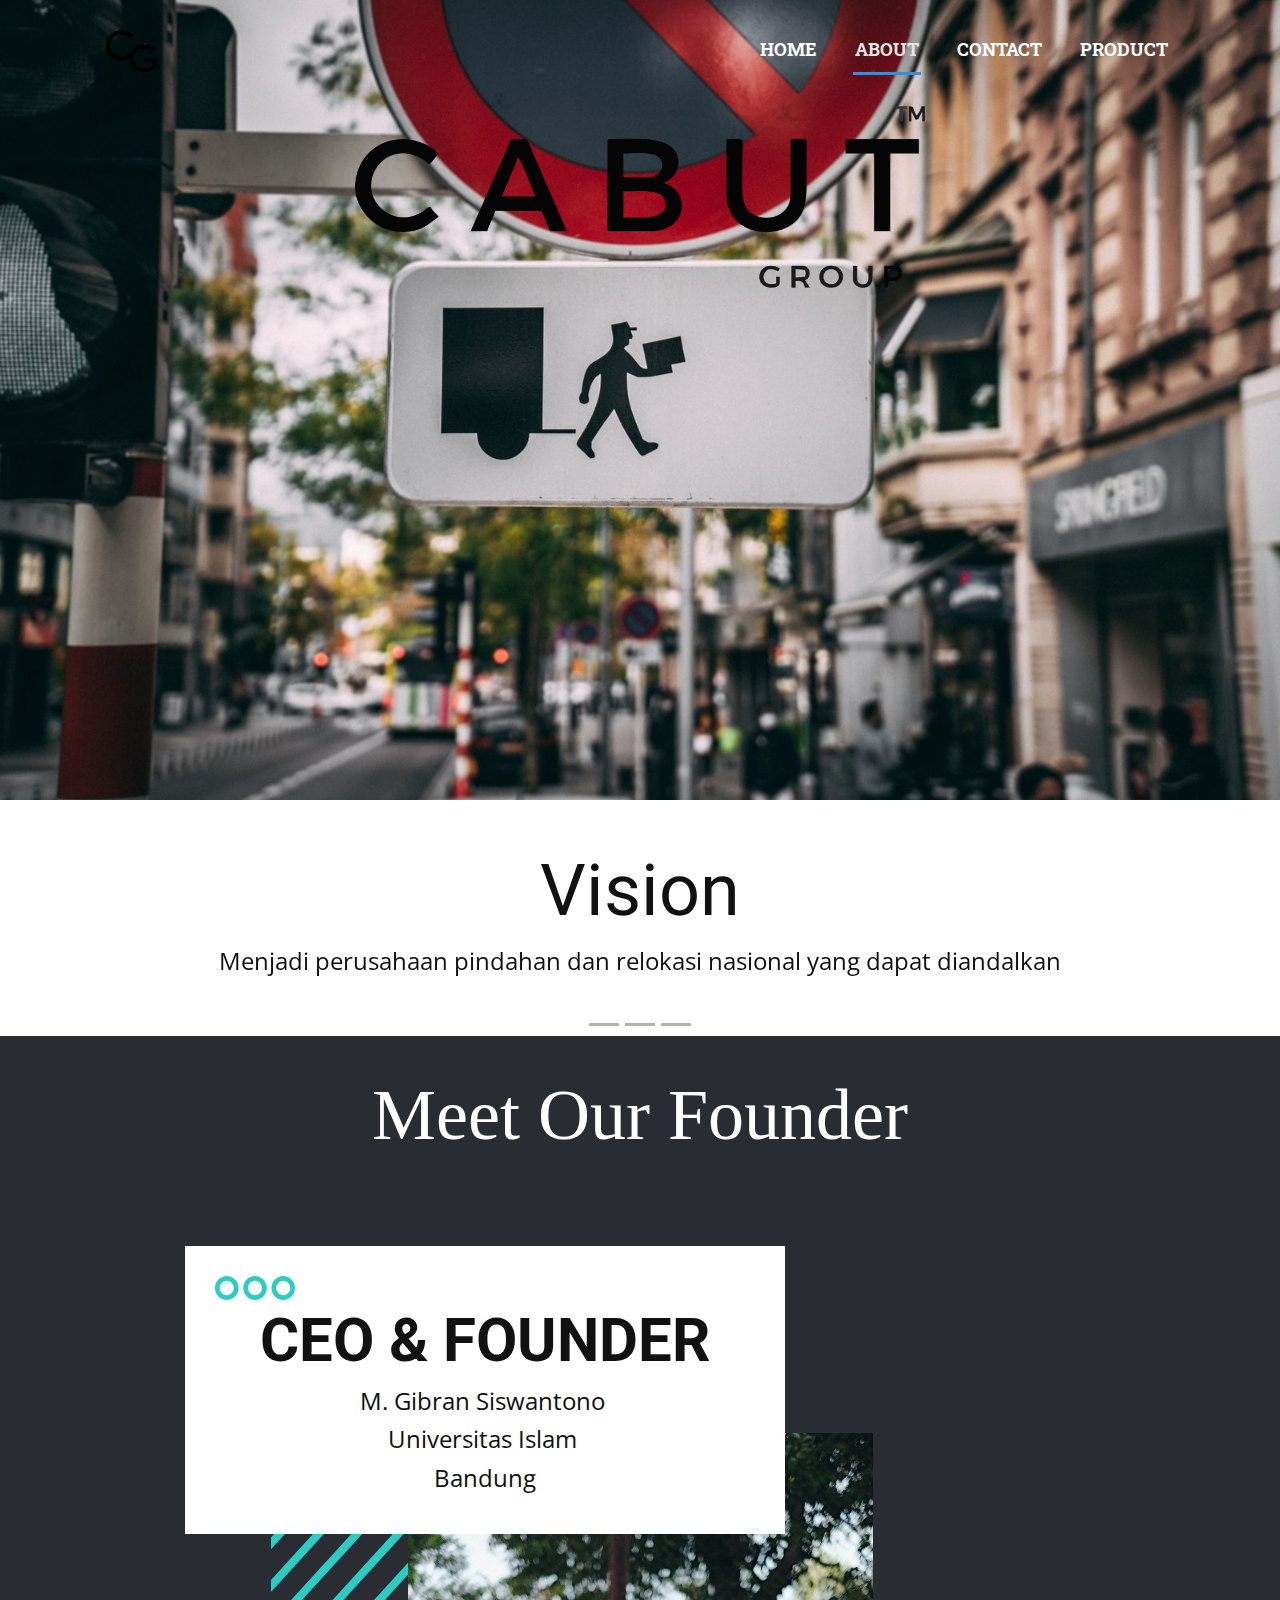
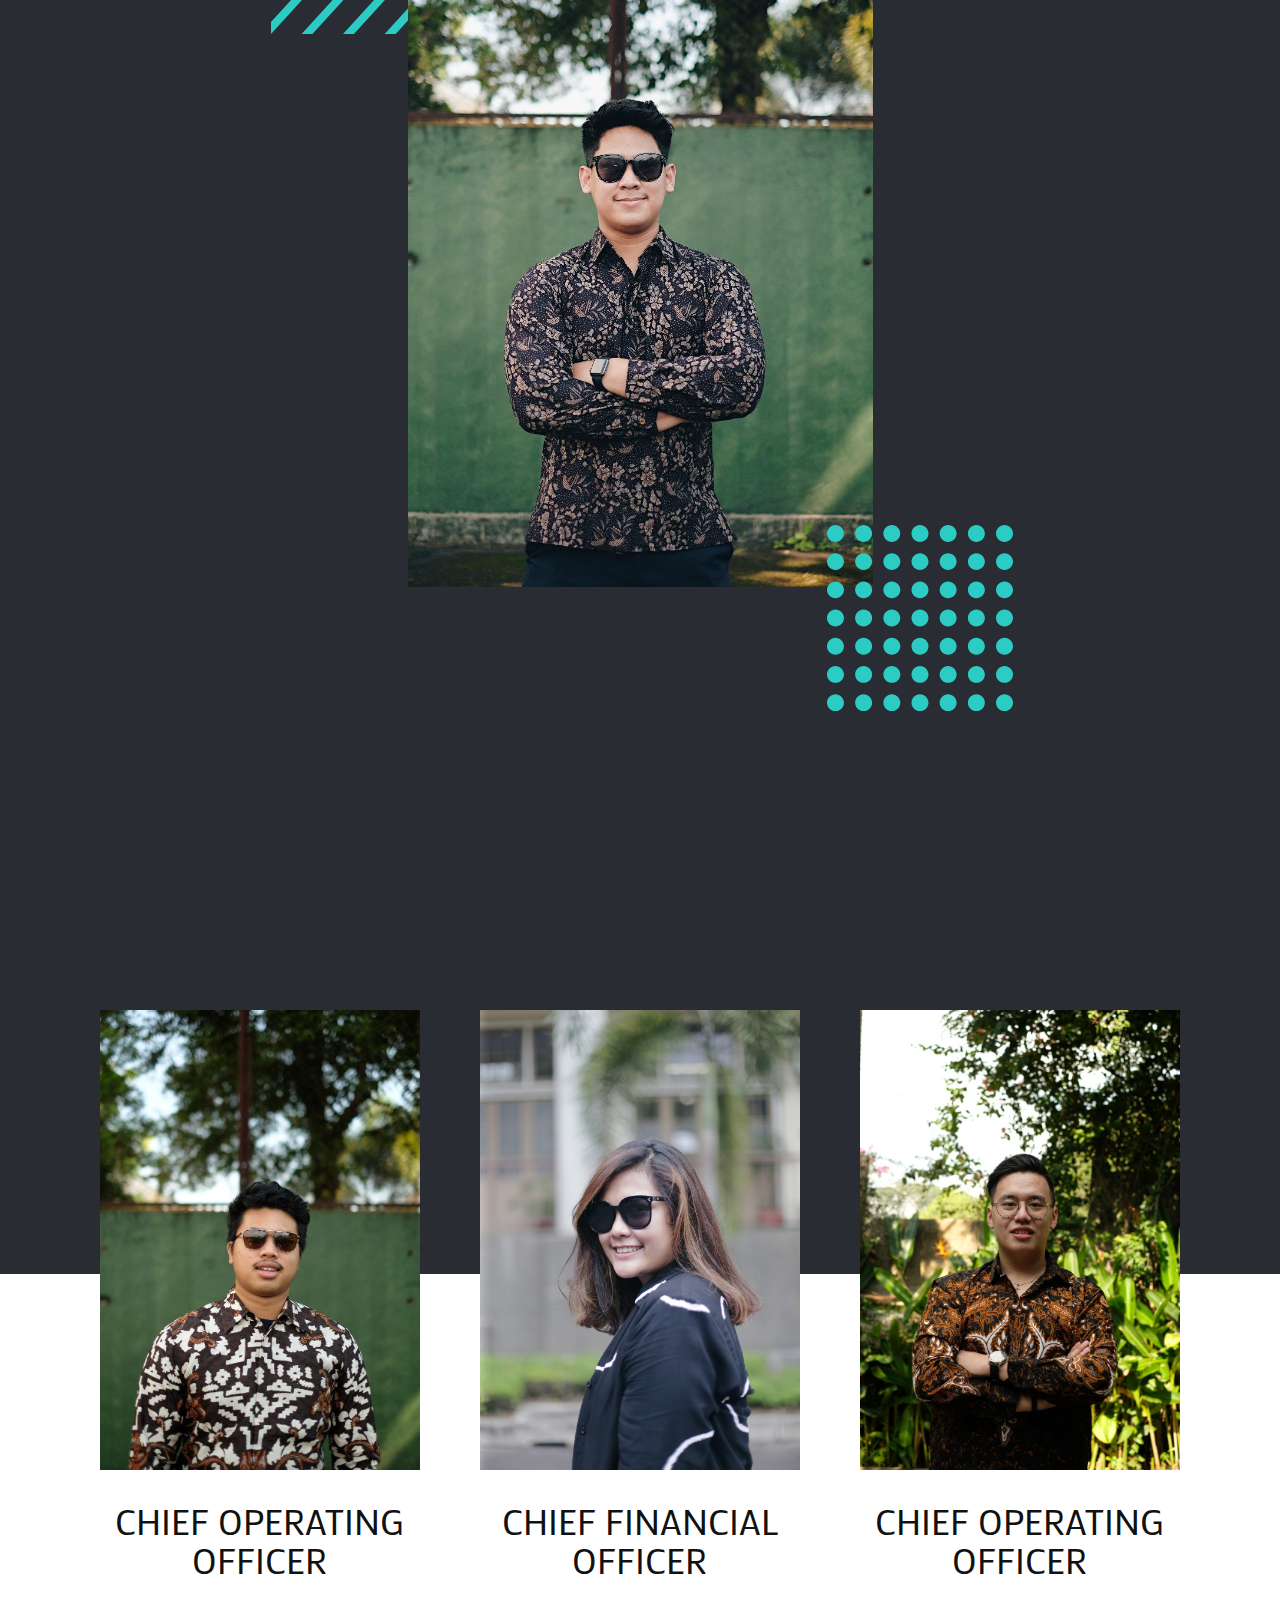
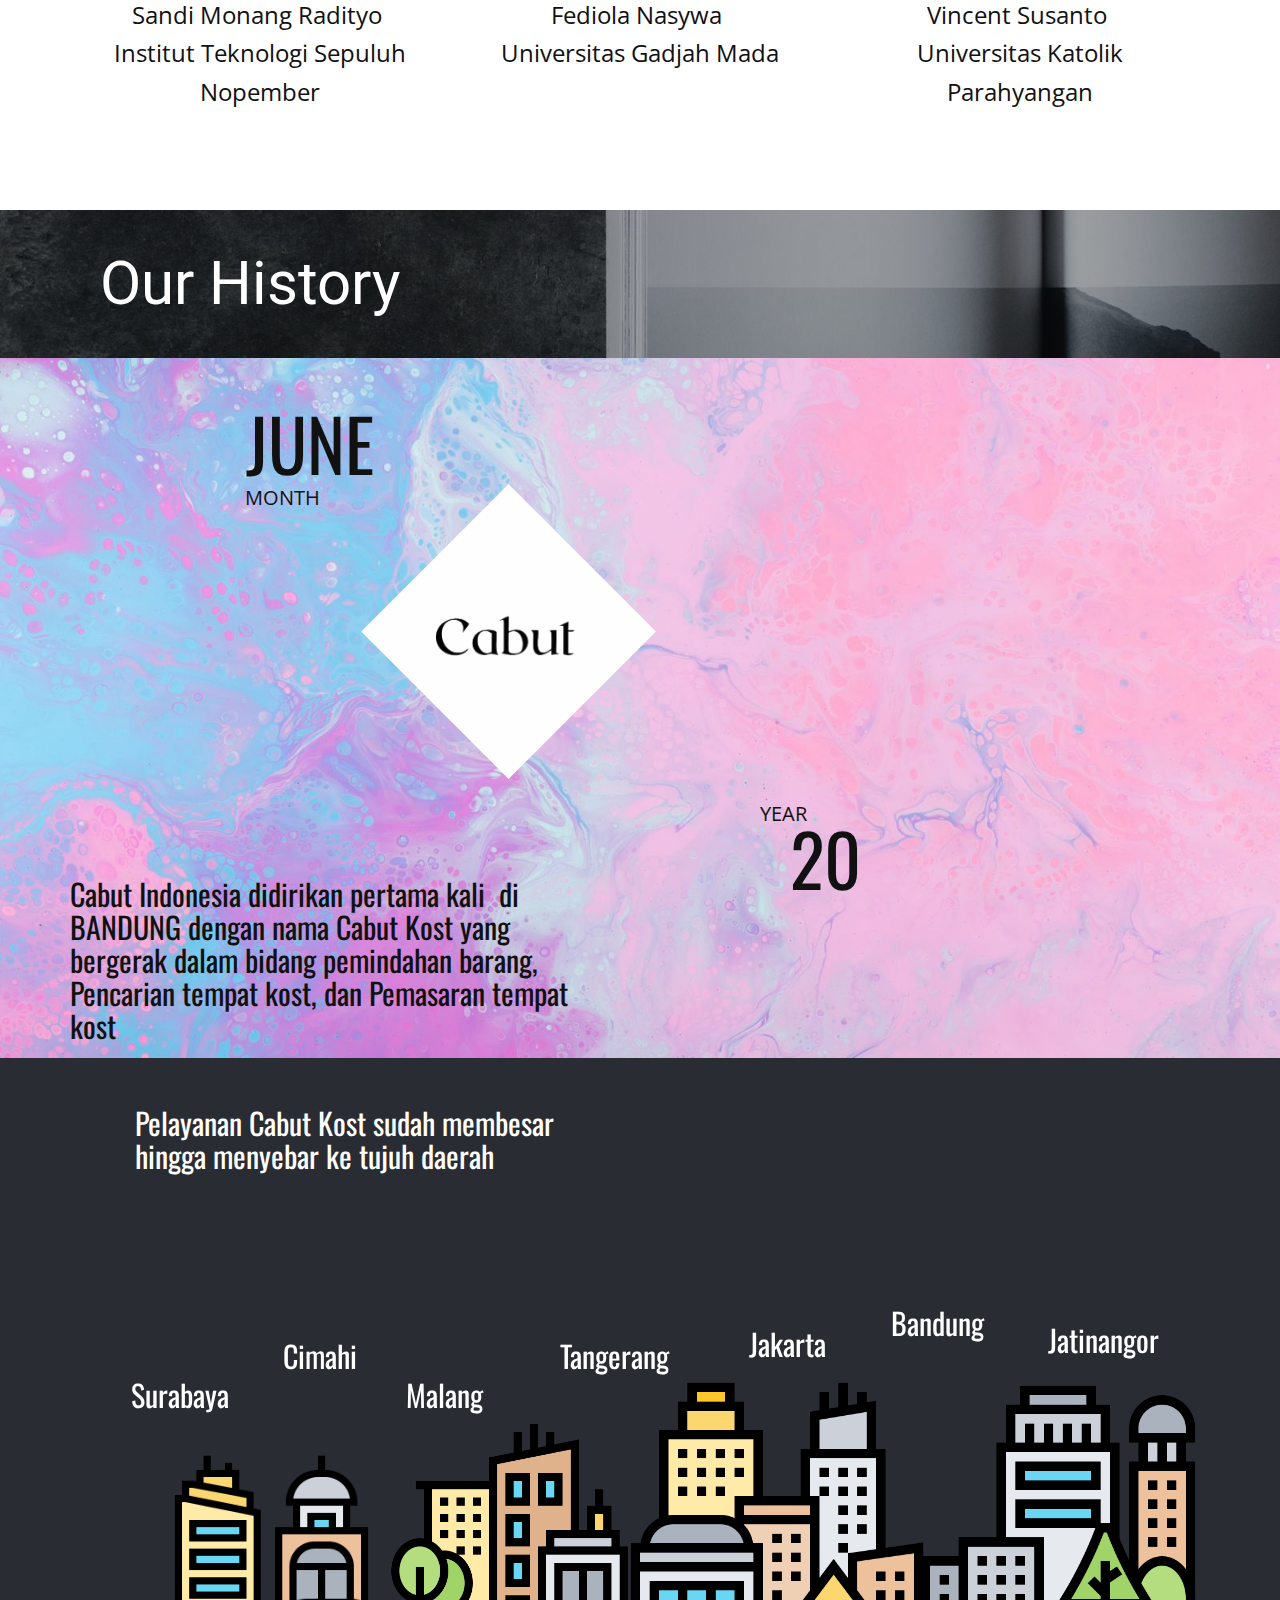
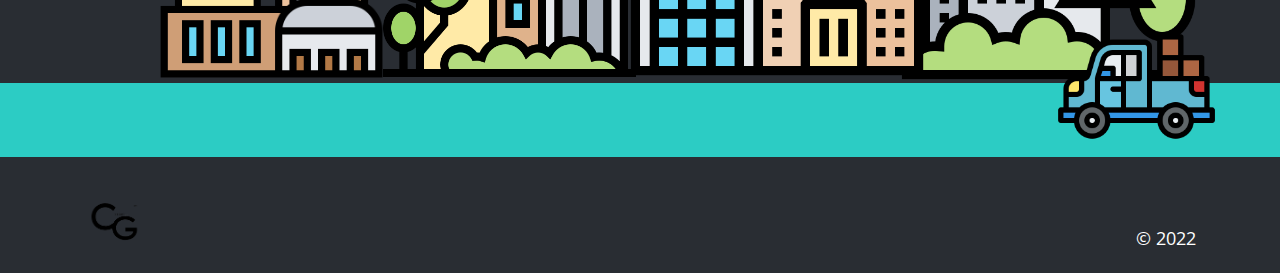
==== About.html @ 075e7531 "init commit" ====
<!DOCTYPE html>
<html style="font-size: 16px;">

<head>
  <meta name="viewport" content="width=device-width, initial-scale=1.0">
  <meta charset="utf-8">
  <meta name="keywords" content="ArchAgency, Future City, Company Principles, 01 /, 02 /, 03 /, Building Company, 5000+ professionals, About Company, Welcome, Our Projects, Ecological Architecture, Interior Architectural Designs">
  <meta name="description" content="">
  <meta name="page_type" content="np-template-header-footer-from-plugin">
  <title>About</title>
  <link rel="shortcut icon" href="images/CabutGroup2.png" type="image/png">
  <link rel="stylesheet" href="nicepage.css" media="screen">
  <link rel="stylesheet" href="About.css" media="screen">
  <script class="u-script" type="text/javascript" src="jquery.js" defer=""></script>
  <script class="u-script" type="text/javascript" src="nicepage.js" defer=""></script>
  <meta name="generator" content="Nicepage 3.6.6, nicepage.com">

  <link id="u-theme-google-font" rel="stylesheet" href="https://fonts.googleapis.com/css?family=Roboto:100,100i,300,300i,400,400i,500,500i,700,700i,900,900i|Open+Sans:300,300i,400,400i,600,600i,700,700i,800,800i">
  <link id="u-page-google-font" rel="stylesheet" href="https://fonts.googleapis.com/css?family=Oswald:200,300,400,500,600,700|Roboto+Slab:100,300,400,700|Mako:400">


  <script type="application/ld+json">
    {
      "@context": "http://schema.org",
      "@type": "Organization",
      "name": "Site1",
      "url": "index.html",
      "logo": "images/CabutGroup2.png"
    }
  </script>
  <meta property="og:title" content="About">
  <meta property="og:type" content="website">
  <meta name="theme-color" content="#478ac9">
  <link rel="canonical" href="index.html">
  <meta property="og:url" content="index.html">
</head>

<body class="u-body u-overlap u-overlap-transparent">
  <header class="u-clearfix u-custom-color-5 u-header u-header" id="sec-42fe">
    <div class="u-clearfix u-sheet u-sheet-1">
      <nav class="u-menu u-menu-dropdown u-offcanvas u-menu-1">
        <div class="menu-collapse u-custom-font u-font-roboto-slab" style="font-size: 1.125rem; letter-spacing: 0px; text-transform: uppercase; font-weight: 700;">
          <a class="u-border-3 u-border-active-palette-1-base u-border-hover-palette-1-light-1 u-border-no-left u-border-no-right u-border-no-top u-button-style u-custom-left-right-menu-spacing u-custom-padding-bottom u-custom-top-bottom-menu-spacing u-nav-link u-text-hover-palette-4-base u-text-white" href="#">
            <svg>
              <use xmlns:xlink="http://www.w3.org/1999/xlink" xlink:href="#menu-hamburger"></use>
            </svg>
            <svg version="1.1" xmlns="http://www.w3.org/2000/svg" xmlns:xlink="http://www.w3.org/1999/xlink">
              <defs>
                <symbol id="menu-hamburger" viewBox="0 0 16 16" style="width: 16px; height: 16px;">
                  <rect y="1" width="16" height="2"></rect>
                  <rect y="7" width="16" height="2"></rect>
                  <rect y="13" width="16" height="2"></rect>
                </symbol>
              </defs>
            </svg>
          </a>
        </div>
        <div class="u-custom-menu u-nav-container">
          <ul class="u-custom-font u-font-roboto-slab u-nav u-spacing-30 u-unstyled u-nav-1">
            <li class="u-nav-item"><a class="u-border-3 u-border-active-palette-1-base u-border-hover-palette-1-light-1 u-border-no-left u-border-no-right u-border-no-top u-button-style u-nav-link u-text-hover-palette-4-base u-text-white" href="Home.html" style="padding: 14px 2px;">Home</a>
            </li>
            <li class="u-nav-item"><a class="u-border-3 u-border-active-palette-1-base u-border-hover-palette-1-light-1 u-border-no-left u-border-no-right u-border-no-top u-button-style u-nav-link u-text-hover-palette-4-base u-text-white" href="About.html" style="padding: 14px 2px;">About</a>
            </li>
            <li class="u-nav-item"><a class="u-border-3 u-border-active-palette-1-base u-border-hover-palette-1-light-1 u-border-no-left u-border-no-right u-border-no-top u-button-style u-nav-link u-text-hover-palette-4-base u-text-white" href="Contact.html" style="padding: 14px 2px;">Contact</a>
            </li>
            <li class="u-nav-item"><a class="u-border-3 u-border-active-palette-1-base u-border-hover-palette-1-light-1 u-border-no-left u-border-no-right u-border-no-top u-button-style u-nav-link u-text-hover-palette-4-base u-text-white" href="Kost.html" style="padding: 14px 2px;">Product</a>
              <div class="u-nav-popup">
                <ul class="u-h-spacing-20 u-nav u-unstyled u-v-spacing-10 u-nav-2">
                  <li class="u-nav-item"><a class="u-button-style u-custom-color-4 u-hover-custom-color-2 u-nav-link" href="Kost.html">Cabut Kost</a>
                    <div class="u-nav-popup">
                      <ul class="u-h-spacing-20 u-nav u-unstyled u-v-spacing-10 u-nav-3">
                        <li class="u-nav-item"><a class="u-button-style u-custom-color-4 u-hover-custom-color-2 u-nav-link" href="Pricing.html">Price List</a>
                        </li>
                        <li class="u-nav-item"><a class="u-button-style u-custom-color-4 u-hover-custom-color-2 u-nav-link" href="https://docs.google.com/forms/d/e/1FAIpQLSfJKBFfDx7KWVC8r2LxXYEb2CHQHIJKFnhPkH4Mnc3BqMZWUQ/viewform?usp=sf_link">Order Now</a>
                        </li>
                      </ul>
                    </div>
                  </li>
                  <li class="u-nav-item"><a class="u-button-style u-custom-color-4 u-hover-custom-color-2 u-nav-link" href="Logistik.html">Cabut Logistik</a>
                  </li>
                  <li class="u-nav-item"><a class="u-button-style u-custom-color-4 u-hover-custom-color-2 u-nav-link">Balik Kost</a>
                  </li>
                  <li class="u-nav-item"><a class="u-button-style u-custom-color-4 u-hover-custom-color-2 u-nav-link">Cabut Food</a>
                  </li>
                </ul>
              </div>
            </li>
          </ul>
        </div>
        <div class="u-custom-menu u-nav-container-collapse">
          <div class="u-black u-container-style u-inner-container-layout u-opacity u-opacity-95 u-sidenav">
            <div class="u-sidenav-overflow">
              <div class="u-menu-close"></div>
              <ul class="u-align-center u-nav u-popupmenu-items u-unstyled u-nav-4">
                <li class="u-nav-item"><a class="u-button-style u-nav-link" href="Home.html" style="padding: 14px 2px;">Home</a>
                </li>
                <li class="u-nav-item"><a class="u-button-style u-nav-link" href="About.html" style="padding: 14px 2px;">About</a>
                </li>
                <li class="u-nav-item"><a class="u-button-style u-nav-link" href="Contact.html" style="padding: 14px 2px;">Contact</a>
                </li>
                <li class="u-nav-item"><a class="u-button-style u-nav-link" href="Kost.html" style="padding: 14px 2px;">Product</a>
                  <div class="u-nav-popup">
                    <ul class="u-h-spacing-20 u-nav u-unstyled u-v-spacing-10 u-nav-5">
                      <li class="u-nav-item"><a class="u-button-style u-nav-link" href="Kost.html">Cabut Kost</a>
                        <div class="u-nav-popup">
                          <ul class="u-h-spacing-20 u-nav u-unstyled u-v-spacing-10 u-nav-6">
                            <li class="u-nav-item"><a class="u-button-style u-nav-link" href="Pricing.html">Price List</a>
                            </li>
                            <li class="u-nav-item"><a class="u-button-style u-nav-link" href="https://docs.google.com/forms/d/e/1FAIpQLSfJKBFfDx7KWVC8r2LxXYEb2CHQHIJKFnhPkH4Mnc3BqMZWUQ/viewform?usp=sf_link">Order Now</a>
                            </li>
                          </ul>
                        </div>
                      </li>
                      <li class="u-nav-item"><a class="u-button-style u-nav-link" href="Logistik.html">Cabut Logistik</a>
                      </li>
                      <li class="u-nav-item"><a class="u-button-style u-nav-link">Balik Kost</a>
                      </li>
                      <li class="u-nav-item"><a class="u-button-style u-nav-link">Cabut Food</a>
                      </li>
                    </ul>
                  </div>
                </li>
              </ul>
            </div>
          </div>
          <div class="u-black u-menu-overlay u-opacity u-opacity-10"></div>
        </div>
      </nav>
      <a href="#" class="u-image u-logo u-image-1" data-image-width="1080" data-image-height="1080">
        <img src="images/CabutGroup2.png" class="u-logo-image u-logo-image-1" data-image-width="73.3334">
      </a>
    </div>
  </header>
  <section class="u-align-left u-clearfix u-image u-section-1" src="" id="sec-c150">
    <div class="u-clearfix u-sheet u-sheet-1">
      <img src="images/CabutGroup.png" alt="" class="u-image u-image-default u-image-1" data-image-width="1953" data-image-height="624" data-animation-name="flipIn" data-animation-duration="1000" data-animation-delay="0" data-animation-direction="X">
    </div>
  </section>
  <section id="carousel_8e76" class="u-carousel u-slide u-valign-middle u-block-68c0-1" data-u-ride="carousel" data-interval="2000" data-pause="false">
    <ol class="u-absolute-hcenter u-carousel-indicators u-block-68c0-2">
      <li data-u-target="#carousel_8e76" class="u-active u-grey-30" data-u-slide-to="0"></li>
      <li data-u-target="#carousel_8e76" class="u-grey-30" data-u-slide-to="1"></li>
      <li data-u-target="#carousel_8e76" class="u-grey-30" data-u-slide-to="2"></li>
    </ol>
    <div class="u-carousel-inner" role="listbox">
      <div class="u-active u-align-center u-carousel-item u-clearfix u-section-2-1">
        <div class="u-clearfix u-sheet u-sheet-1">
          <h1 class="u-text u-title u-text-1">Vision<span style="font-size: 3.75rem;"></span>
          </h1>
          <p class="u-large-text u-text u-text-variant u-text-2">Menjadi perusahaan pindahan dan relokasi nasional yang
            dapat diandalkan</p>
        </div>
      </div>
      <div class="u-align-center u-carousel-item u-clearfix u-section-2-2">
        <div class="u-clearfix u-sheet u-sheet-1">
          <h1 class="u-text u-title u-text-1">Mission</h1>
          <p class="u-large-text u-text u-text-variant u-text-2">Memberikan energi dan perhatian penuh kami untuk
            membantu pindahan individu dan keluarga di Indonesia. </p>
        </div>
      </div>
      <div class="u-align-center u-carousel-item u-clearfix u-section-2-3">
        <div class="u-clearfix u-sheet u-sheet-1">
          <h1 class="u-text u-title u-text-1">Core Value<span style="font-size: 3.75rem;"></span>
          </h1>
          <p class="u-large-text u-text u-text-variant u-text-2">Integrity, Professionalism, Security, Service Excellence </p>
        </div>
      </div>
    </div>
    <a class="u-absolute-vcenter u-carousel-control u-carousel-control-prev u-icon-rectangle u-text-body-alt-color u-block-68c0-5" href="#carousel_8e76" role="button" data-u-slide="prev">
      <span aria-hidden="true">
        <svg viewBox="0 0 477.175 477.175">
          <path d="M145.188,238.575l215.5-215.5c5.3-5.3,5.3-13.8,0-19.1s-13.8-5.3-19.1,0l-225.1,225.1c-5.3,5.3-5.3,13.8,0,19.1l225.1,225
                    c2.6,2.6,6.1,4,9.5,4s6.9-1.3,9.5-4c5.3-5.3,5.3-13.8,0-19.1L145.188,238.575z"></path>
        </svg>
      </span>
      <span class="sr-only">Previous</span>
    </a>
    <a class="u-absolute-vcenter u-carousel-control u-carousel-control-next u-icon-rectangle u-text-body-alt-color u-block-68c0-6" href="#carousel_8e76" role="button" data-u-slide="next">
      <span aria-hidden="true">
        <svg viewBox="0 0 477.175 477.175">
          <path d="M360.731,229.075l-225.1-225.1c-5.3-5.3-13.8-5.3-19.1,0s-5.3,13.8,0,19.1l215.5,215.5l-215.5,215.5
                    c-5.3,5.3-5.3,13.8,0,19.1c2.6,2.6,6.1,4,9.5,4c3.4,0,6.9-1.3,9.5-4l225.1-225.1C365.931,242.875,365.931,234.275,360.731,229.075z"></path>
        </svg>
      </span>
      <span class="sr-only">Next</span>
    </a>
  </section>
  <section class="u-clearfix u-custom-color-5 u-section-3" id="sec-b934">
    <div class="u-clearfix u-sheet u-valign-middle u-sheet-1">
      <h1 class="u-align-center u-custom-font u-font-georgia u-text u-title u-text-1" data-animation-name="zoomIn" data-animation-duration="1000" data-animation-delay="0" data-animation-direction="">Meet Our Founder</h1>
    </div>
  </section>
  <section class="u-clearfix u-palette-5-dark-3 u-section-4" id="sec-ebed">
    <div class="u-clearfix u-sheet u-sheet-1">
      <div class="u-shape u-shape-svg u-text-palette-4-base u-shape-1">
        <svg class="u-svg-link" preserveAspectRatio="none" viewBox="0 0 160 160" style="">
          <use xmlns:xlink="http://www.w3.org/1999/xlink" xlink:href="#svg-c824"></use>
        </svg>
        <svg xmlns="http://www.w3.org/2000/svg" xmlns:xlink="http://www.w3.org/1999/xlink" version="1.1" xml:space="preserve" class="u-svg-content" viewBox="0 0 160 160" x="0px" y="0px" id="svg-c824" style="enable-background:new 0 0 160 160;">
          <path d="M0,153.3L153.3,0h6.7L0,160V153.3z M129.6,0h6.7L0,136.3v-6.7L129.6,0z M105.6,0h6.7L0,112.3v-6.7L105.6,0z M81.6,0h6.7
	L0,88.3v-6.7L81.6,0z M57.6,0h6.7L0,64.3v-6.7L57.6,0z M33.3,0H40L0,40v-6.7L33.3,0z M9.6,0h6.7L0,16.3V9.6L9.6,0z M18.9,160
	L160,18.9v6.7L25.6,160H18.9z M44.5,160L160,44.5v6.7L51.2,160H44.5z M70.2,160L160,70.2V77l-83,83H70.2z M95.8,160L160,95.8v6.7
	L102.6,160H95.8z M121.8,160l38.2-38.2v6.7L128.5,160H121.8z M147.4,160l12.6-12.6v6.7l-5.9,5.9L147.4,160L147.4,160z"></path>
        </svg>
      </div>
      <img class="u-expanded-width-xs u-image u-image-1" src="images/Gibran.jpeg">
      <div class="u-align-center-lg u-align-center-md u-align-center-sm u-align-center-xl u-container-style u-group u-white u-group-1">
        <div class="u-container-layout u-container-layout-1">
          <div class="u-shape u-shape-svg u-text-palette-4-base u-shape-2">
            <svg class="u-svg-link" preserveAspectRatio="none" viewBox="0 0 160 48" style="">
              <use xmlns:xlink="http://www.w3.org/1999/xlink" xlink:href="#svg-b06d"></use>
            </svg>
            <svg xmlns="http://www.w3.org/2000/svg" xmlns:xlink="http://www.w3.org/1999/xlink" version="1.1" xml:space="preserve" class="u-svg-content" viewBox="0 0 160 48" x="0px" y="0px" id="svg-b06d">
              <path d="M80,9.6c7.6,0,14.1,6.6,14.1,14.4S87.6,38.4,80,38.4S65.9,31.8,65.9,24S72.4,9.6,80,9.6 M80,0C67.1,0,56.5,10.8,56.5,24
	S67.1,48,80,48s23.5-10.8,23.5-24S92.9,0,80,0L80,0z M136.5,9.6c7.6,0,14.1,6.6,14.1,14.4s-6.5,14.4-14.1,14.4s-14.1-6.6-14.1-14.4
	S128.8,9.6,136.5,9.6 M136.5,0c-12.9,0-23.5,10.8-23.5,24s10.6,24,23.5,24c12.9,0,23.5-10.8,23.5-24S149.4,0,136.5,0L136.5,0z
	 M23.5,9.6c7.6,0,14.1,6.6,14.1,14.4s-6.5,14.4-14.1,14.4S9.4,31.8,9.4,24S15.9,9.6,23.5,9.6 M23.5,0C10.6,0,0,10.8,0,24
	s10.6,24,23.5,24s23.5-10.8,23.5-24S36.4,0,23.5,0L23.5,0z"></path>
            </svg>
          </div>
          <h2 class="u-text u-text-1">CEO &amp; Founder</h2>
          <p class="u-text u-text-2">M. Gibran Siswantono&nbsp;<br>Universitas Islam&nbsp;<br>Bandung
          </p>
        </div>
      </div>
      <div class="u-shape u-shape-svg u-text-palette-4-base u-shape-3">
        <svg class="u-svg-link" preserveAspectRatio="none" viewBox="0 0 160 160" style="">
          <use xmlns:xlink="http://www.w3.org/1999/xlink" xlink:href="#svg-b816"></use>
        </svg>
        <svg xmlns="http://www.w3.org/2000/svg" xmlns:xlink="http://www.w3.org/1999/xlink" version="1.1" xml:space="preserve" class="u-svg-content" viewBox="0 0 160 160" x="0px" y="0px" id="svg-b816">
          <path d="M14.5,7.3c0,4-3.3,7.3-7.3,7.3S0,11.2,0,7.3S3.3,0,7.3,0S14.5,3.3,14.5,7.3z M7.3,24.2c-4,0-7.3,3.3-7.3,7.3
	s3.3,7.3,7.3,7.3s7.3-3.3,7.3-7.3S11.2,24.2,7.3,24.2z M31.5,0c-4,0-7.3,3.3-7.3,7.3s3.3,7.3,7.3,7.3s7.3-3.3,7.3-7.3S35.5,0,31.5,0
	z M55.8,0c-4,0-7.3,3.3-7.3,7.3s3.3,7.3,7.3,7.3S63,11.2,63,7.3S59.7,0,55.8,0z M80,0c-4,0-7.3,3.3-7.3,7.3s3.3,7.3,7.3,7.3
	s7.3-3.3,7.3-7.3S84,0,80,0z M104.2,0c-4,0-7.3,3.3-7.3,7.3s3.3,7.3,7.3,7.3c4,0,7.3-3.3,7.3-7.3S108.2,0,104.2,0z M128.5,0
	c-4,0-7.3,3.3-7.3,7.3s3.3,7.3,7.3,7.3c4,0,7.3-3.3,7.3-7.3S132.5,0,128.5,0z M152.7,0c-4,0-7.3,3.3-7.3,7.3s3.3,7.3,7.3,7.3
	c4,0,7.3-3.3,7.3-7.3S156.7,0,152.7,0z M31.5,24.2c-4,0-7.3,3.3-7.3,7.3s3.3,7.3,7.3,7.3s7.3-3.3,7.3-7.3S35.5,24.2,31.5,24.2z
	 M55.8,24.2c-4,0-7.3,3.3-7.3,7.3s3.3,7.3,7.3,7.3s7.3-3.3,7.3-7.3S59.7,24.2,55.8,24.2z M80,24.2c-4,0-7.3,3.3-7.3,7.3
	s3.3,7.3,7.3,7.3s7.3-3.3,7.3-7.3S84,24.2,80,24.2z M104.2,24.2c-4,0-7.3,3.3-7.3,7.3s3.3,7.3,7.3,7.3c4,0,7.3-3.3,7.3-7.3
	S108.2,24.2,104.2,24.2z M128.5,24.2c-4,0-7.3,3.3-7.3,7.3s3.3,7.3,7.3,7.3c4,0,7.3-3.3,7.3-7.3S132.5,24.2,128.5,24.2z M152.7,24.2
	c-4,0-7.3,3.3-7.3,7.3s3.3,7.3,7.3,7.3c4,0,7.3-3.3,7.3-7.3S156.7,24.2,152.7,24.2z M7.3,48.5c-4,0-7.3,3.3-7.3,7.3S3.3,63,7.3,63
	s7.3-3.3,7.3-7.3S11.2,48.5,7.3,48.5z M31.5,48.5c-4,0-7.3,3.3-7.3,7.3s3.3,7.3,7.3,7.3s7.3-3.3,7.3-7.3S35.5,48.5,31.5,48.5z
	 M55.8,48.5c-4,0-7.3,3.3-7.3,7.3s3.3,7.3,7.3,7.3s7.3-3.3,7.3-7.3S59.7,48.5,55.8,48.5z M80,48.5c-4,0-7.3,3.3-7.3,7.3S76,63,80,63
	s7.3-3.3,7.3-7.3S84,48.5,80,48.5z M104.2,48.5c-4,0-7.3,3.3-7.3,7.3s3.3,7.3,7.3,7.3c4,0,7.3-3.3,7.3-7.3S108.2,48.5,104.2,48.5z
	 M128.5,48.5c-4,0-7.3,3.3-7.3,7.3s3.3,7.3,7.3,7.3c4,0,7.3-3.3,7.3-7.3S132.5,48.5,128.5,48.5z M152.7,48.5c-4,0-7.3,3.3-7.3,7.3
	s3.3,7.3,7.3,7.3c4,0,7.3-3.3,7.3-7.3S156.7,48.5,152.7,48.5z M7.3,72.7C3.3,72.7,0,76,0,80s3.3,7.3,7.3,7.3s7.3-3.3,7.3-7.3
	S11.2,72.7,7.3,72.7z M31.5,72.7c-4,0-7.3,3.3-7.3,7.3s3.3,7.3,7.3,7.3s7.3-3.3,7.3-7.3S35.5,72.7,31.5,72.7z M55.8,72.7
	c-4,0-7.3,3.3-7.3,7.3s3.3,7.3,7.3,7.3S63,84,63,80S59.7,72.7,55.8,72.7z M80,72.7c-4,0-7.3,3.3-7.3,7.3s3.3,7.3,7.3,7.3
	s7.3-3.3,7.3-7.3S84,72.7,80,72.7z M104.2,72.7c-4,0-7.3,3.3-7.3,7.3s3.3,7.3,7.3,7.3c4,0,7.3-3.3,7.3-7.3S108.2,72.7,104.2,72.7z
	 M128.5,72.7c-4,0-7.3,3.3-7.3,7.3s3.3,7.3,7.3,7.3c4,0,7.3-3.3,7.3-7.3S132.5,72.7,128.5,72.7z M152.7,72.7c-4,0-7.3,3.3-7.3,7.3
	s3.3,7.3,7.3,7.3c4,0,7.3-3.3,7.3-7.3S156.7,72.7,152.7,72.7z M7.3,97c-4,0-7.3,3.3-7.3,7.3c0,4,3.3,7.3,7.3,7.3s7.3-3.3,7.3-7.3
	C14.5,100.3,11.2,97,7.3,97z M31.5,97c-4,0-7.3,3.3-7.3,7.3c0,4,3.3,7.3,7.3,7.3s7.3-3.3,7.3-7.3C38.8,100.3,35.5,97,31.5,97z
	 M55.8,97c-4,0-7.3,3.3-7.3,7.3c0,4,3.3,7.3,7.3,7.3s7.3-3.3,7.3-7.3C63,100.3,59.7,97,55.8,97z M80,97c-4,0-7.3,3.3-7.3,7.3
	c0,4,3.3,7.3,7.3,7.3s7.3-3.3,7.3-7.3C87.3,100.3,84,97,80,97z M104.2,97c-4,0-7.3,3.3-7.3,7.3c0,4,3.3,7.3,7.3,7.3
	c4,0,7.3-3.3,7.3-7.3C111.5,100.3,108.2,97,104.2,97z M128.5,97c-4,0-7.3,3.3-7.3,7.3c0,4,3.3,7.3,7.3,7.3c4,0,7.3-3.3,7.3-7.3
	C135.8,100.3,132.5,97,128.5,97z M152.7,97c-4,0-7.3,3.3-7.3,7.3c0,4,3.3,7.3,7.3,7.3c4,0,7.3-3.3,7.3-7.3
	C160,100.3,156.7,97,152.7,97z M7.3,121.2c-4,0-7.3,3.3-7.3,7.3c0,4,3.3,7.3,7.3,7.3s7.3-3.3,7.3-7.3
	C14.5,124.5,11.2,121.2,7.3,121.2z M31.5,121.2c-4,0-7.3,3.3-7.3,7.3c0,4,3.3,7.3,7.3,7.3s7.3-3.3,7.3-7.3
	C38.8,124.5,35.5,121.2,31.5,121.2z M55.8,121.2c-4,0-7.3,3.3-7.3,7.3c0,4,3.3,7.3,7.3,7.3s7.3-3.3,7.3-7.3
	C63,124.5,59.7,121.2,55.8,121.2z M80,121.2c-4,0-7.3,3.3-7.3,7.3c0,4,3.3,7.3,7.3,7.3s7.3-3.3,7.3-7.3
	C87.3,124.5,84,121.2,80,121.2z M104.2,121.2c-4,0-7.3,3.3-7.3,7.3c0,4,3.3,7.3,7.3,7.3c4,0,7.3-3.3,7.3-7.3
	C111.5,124.5,108.2,121.2,104.2,121.2z M128.5,121.2c-4,0-7.3,3.3-7.3,7.3c0,4,3.3,7.3,7.3,7.3c4,0,7.3-3.3,7.3-7.3
	C135.8,124.5,132.5,121.2,128.5,121.2z M152.7,121.2c-4,0-7.3,3.3-7.3,7.3c0,4,3.3,7.3,7.3,7.3c4,0,7.3-3.3,7.3-7.3
	C160,124.5,156.7,121.2,152.7,121.2z M7.3,145.5c-4,0-7.3,3.3-7.3,7.3c0,4,3.3,7.3,7.3,7.3s7.3-3.3,7.3-7.3
	C14.5,148.8,11.2,145.5,7.3,145.5z M31.5,145.5c-4,0-7.3,3.3-7.3,7.3c0,4,3.3,7.3,7.3,7.3s7.3-3.3,7.3-7.3
	C38.8,148.8,35.5,145.5,31.5,145.5z M55.8,145.5c-4,0-7.3,3.3-7.3,7.3c0,4,3.3,7.3,7.3,7.3s7.3-3.3,7.3-7.3
	C63,148.8,59.7,145.5,55.8,145.5z M80,145.5c-4,0-7.3,3.3-7.3,7.3c0,4,3.3,7.3,7.3,7.3s7.3-3.3,7.3-7.3
	C87.3,148.8,84,145.5,80,145.5z M104.2,145.5c-4,0-7.3,3.3-7.3,7.3c0,4,3.3,7.3,7.3,7.3c4,0,7.3-3.3,7.3-7.3
	C111.5,148.8,108.2,145.5,104.2,145.5z M128.5,145.5c-4,0-7.3,3.3-7.3,7.3c0,4,3.3,7.3,7.3,7.3c4,0,7.3-3.3,7.3-7.3
	C135.8,148.8,132.5,145.5,128.5,145.5z M152.7,145.5c-4,0-7.3,3.3-7.3,7.3c0,4,3.3,7.3,7.3,7.3c4,0,7.3-3.3,7.3-7.3
	C160,148.8,156.7,145.5,152.7,145.5z"></path>
        </svg>
      </div>
    </div>
  </section>
  <section class="u-align-center u-clearfix u-white u-section-5" id="carousel_f5d6">
    <div class="u-custom-color-5 u-expanded-width u-shape u-shape-rectangle u-shape-1"></div>
    <div class="u-list u-repeater u-list-1">
      <div class="u-container-style u-list-item u-repeater-item">
        <div class="u-container-layout u-similar-container u-valign-middle-xs u-container-layout-1">
          <img alt="" class="u-expanded-width u-image u-image-default u-image-1" src="images/Sandi.jpeg">
          <h2 class="u-align-center u-custom-font u-text u-text-1">Chief Operating<br>Officer
          </h2>
          <p class="u-align-center u-text u-text-2">Sandi Monang Radityo&nbsp;<br>Institut Teknologi
            Sepuluh Nopember
          </p>
        </div>
      </div>
      <div class="u-container-style u-list-item u-repeater-item">
        <div class="u-container-layout u-similar-container u-valign-middle-xs u-container-layout-2">
          <img alt="" class="u-expanded-width u-image u-image-default u-image-2" src="images/Fediola.jpg">
          <h2 class="u-align-center u-custom-font u-text u-text-3">Chief Financial Officer</h2>
          <p class="u-align-center u-text u-text-4">Fediola Nasywa&nbsp;<br>Universitas Gadjah
            Mada
          </p>
        </div>
      </div>
      <div class="u-container-style u-list-item u-repeater-item">
        <div class="u-container-layout u-similar-container u-valign-middle-xs u-container-layout-3">
          <img alt="" class="u-expanded-width u-image u-image-default u-image-3" src="images/Vincent.jpeg">
          <h2 class="u-align-center u-custom-font u-text u-text-5">Chief Operating Officer</h2>
          <p class="u-align-center u-text u-text-6">Vincent Susanto&nbsp;<br>Universitas Katolik
            Parahyangan
          </p>
        </div>
      </div>
    </div>
  </section>
  <section class="u-align-center u-clearfix u-image u-shading u-section-6" id="carousel_2359">
    <div class="u-clearfix u-sheet u-valign-middle-xl u-sheet-1">
      <h1 class="u-align-left u-text u-text-1">Our History<br>
      </h1>
    </div>
  </section>
  <section class="u-align-center u-clearfix u-image u-section-7" src="" id="sec-b9a1">
    <div class="u-clearfix u-sheet u-sheet-1">
      <h1 class="u-custom-font u-font-oswald u-text u-title u-text-1">JUNE</h1>
      <p class="u-align-left u-large-text u-text u-text-variant u-text-2">MONTH</p>
      <img src="images/Square.png" alt="" class="u-image u-image-default u-preserve-proportions u-image-1" data-image-width="979" data-image-height="979">
      <img src="images/Logo1.png" alt="" class="u-image u-image-default u-image-2" data-image-width="1913" data-image-height="550" data-animation-name="flipIn" data-animation-duration="1000" data-animation-delay="0" data-animation-direction="X">
      <p class="u-large-text u-text u-text-variant u-text-3">YEAR</p>
      <h1 class="u-custom-font u-font-oswald u-text u-title u-text-4">20</h1>
      <h1 class="u-align-left u-custom-font u-font-oswald u-text u-title u-text-5">Cabut Indonesia didirikan pertama kali&nbsp; di BANDUNG dengan nama Cabut Kost yang bergerak dalam bidang pemindahan barang, Pencarian tempat kost, dan Pemasaran tempat kost</h1>
    </div>
  </section>
  <section class="u-clearfix u-custom-color-5 u-section-8" id="sec-1a77">
    <h1 class="u-align-left u-custom-font u-font-oswald u-text u-title u-text-1">Pelayanan Cabut Kost sudah membesar hingga menyebar ke tujuh daerah</h1>
    <h1 class="u-align-center u-custom-font u-font-oswald u-text u-title u-text-2" data-animation-name="slideIn" data-animation-duration="2000" data-animation-delay="0" data-animation-direction="Up">Jatinangor</h1>
    <h1 class="u-align-center u-custom-font u-font-oswald u-text u-title u-text-3" data-animation-name="slideIn" data-animation-duration="2000" data-animation-delay="0" data-animation-direction="Up">Jatinangor</h1>
    <h1 class="u-align-center u-custom-font u-font-oswald u-text u-title u-text-4" data-animation-name="slideIn" data-animation-duration="2000" data-animation-delay="0" data-animation-direction="Up">Bandung</h1>
    <h1 class="u-align-center u-custom-font u-font-oswald u-text u-title u-text-5" data-animation-name="slideIn" data-animation-duration="2000" data-animation-delay="0" data-animation-direction="Up">Jakarta</h1>
    <h1 class="u-align-center u-custom-font u-font-oswald u-text u-title u-text-6" data-animation-name="slideIn" data-animation-duration="2000" data-animation-delay="0" data-animation-direction="Up">Tangerang</h1>
    <h1 class="u-align-center u-custom-font u-font-oswald u-text u-title u-text-7" data-animation-name="slideIn" data-animation-duration="2000" data-animation-delay="0" data-animation-direction="Up">Cimahi</h1>
    <img src="images/cityscape.png" alt="" class="u-image u-image-default u-preserve-proportions u-image-1" data-image-width="512" data-image-height="512">
    <img src="images/town.png" alt="" class="u-image u-image-default u-preserve-proportions u-image-2" data-image-width="512" data-image-height="512">
    <div class="u-custom-color-4 u-expanded-width u-shape u-shape-rectangle u-shape-1"></div>
    <img src="images/pickup-car.png" alt="" class="u-image u-image-default u-preserve-proportions u-image-3" data-animation-name="slideIn" data-animation-duration="2250" data-animation-delay="0" data-animation-direction="Right">
    <img src="images/buildings.png" alt="" class="u-image u-image-default u-preserve-proportions u-image-4" data-image-width="512" data-image-height="512">
    <h1 class="u-align-center u-custom-font u-font-oswald u-text u-title u-text-8" data-animation-name="slideIn" data-animation-duration="2000" data-animation-delay="0" data-animation-direction="Up">Malang</h1>
    <h1 class="u-align-center u-custom-font u-font-oswald u-text u-title u-text-9" data-animation-name="slideIn" data-animation-duration="2000" data-animation-delay="0" data-animation-direction="Up">Surabaya<br>
    </h1>
    <img src="images/metropolitan.png" alt="" class="u-image u-image-default u-preserve-proportions u-image-5" data-image-width="512" data-image-height="512">
  </section>
  <style class="u-overlap-style" style="">
    .u-overlap:not(.u-sticky-scroll) .u-header {}
  </style>


  <footer class="u-clearfix u-custom-color-5 u-footer u-footer" id="sec-e171">
    <div class="u-clearfix u-sheet u-sheet-1">
      <p class="u-text u-text-1">© 2022</p>
      <a href="https://nicepage.com" class="u-image u-logo u-image-1" data-image-width="1080" data-image-height="1080">
        <img src="images/CabutGroup2.png" class="u-logo-image u-logo-image-1" data-image-width="64.4385">
      </a>
    </div>
  </footer>
</body>

</html>
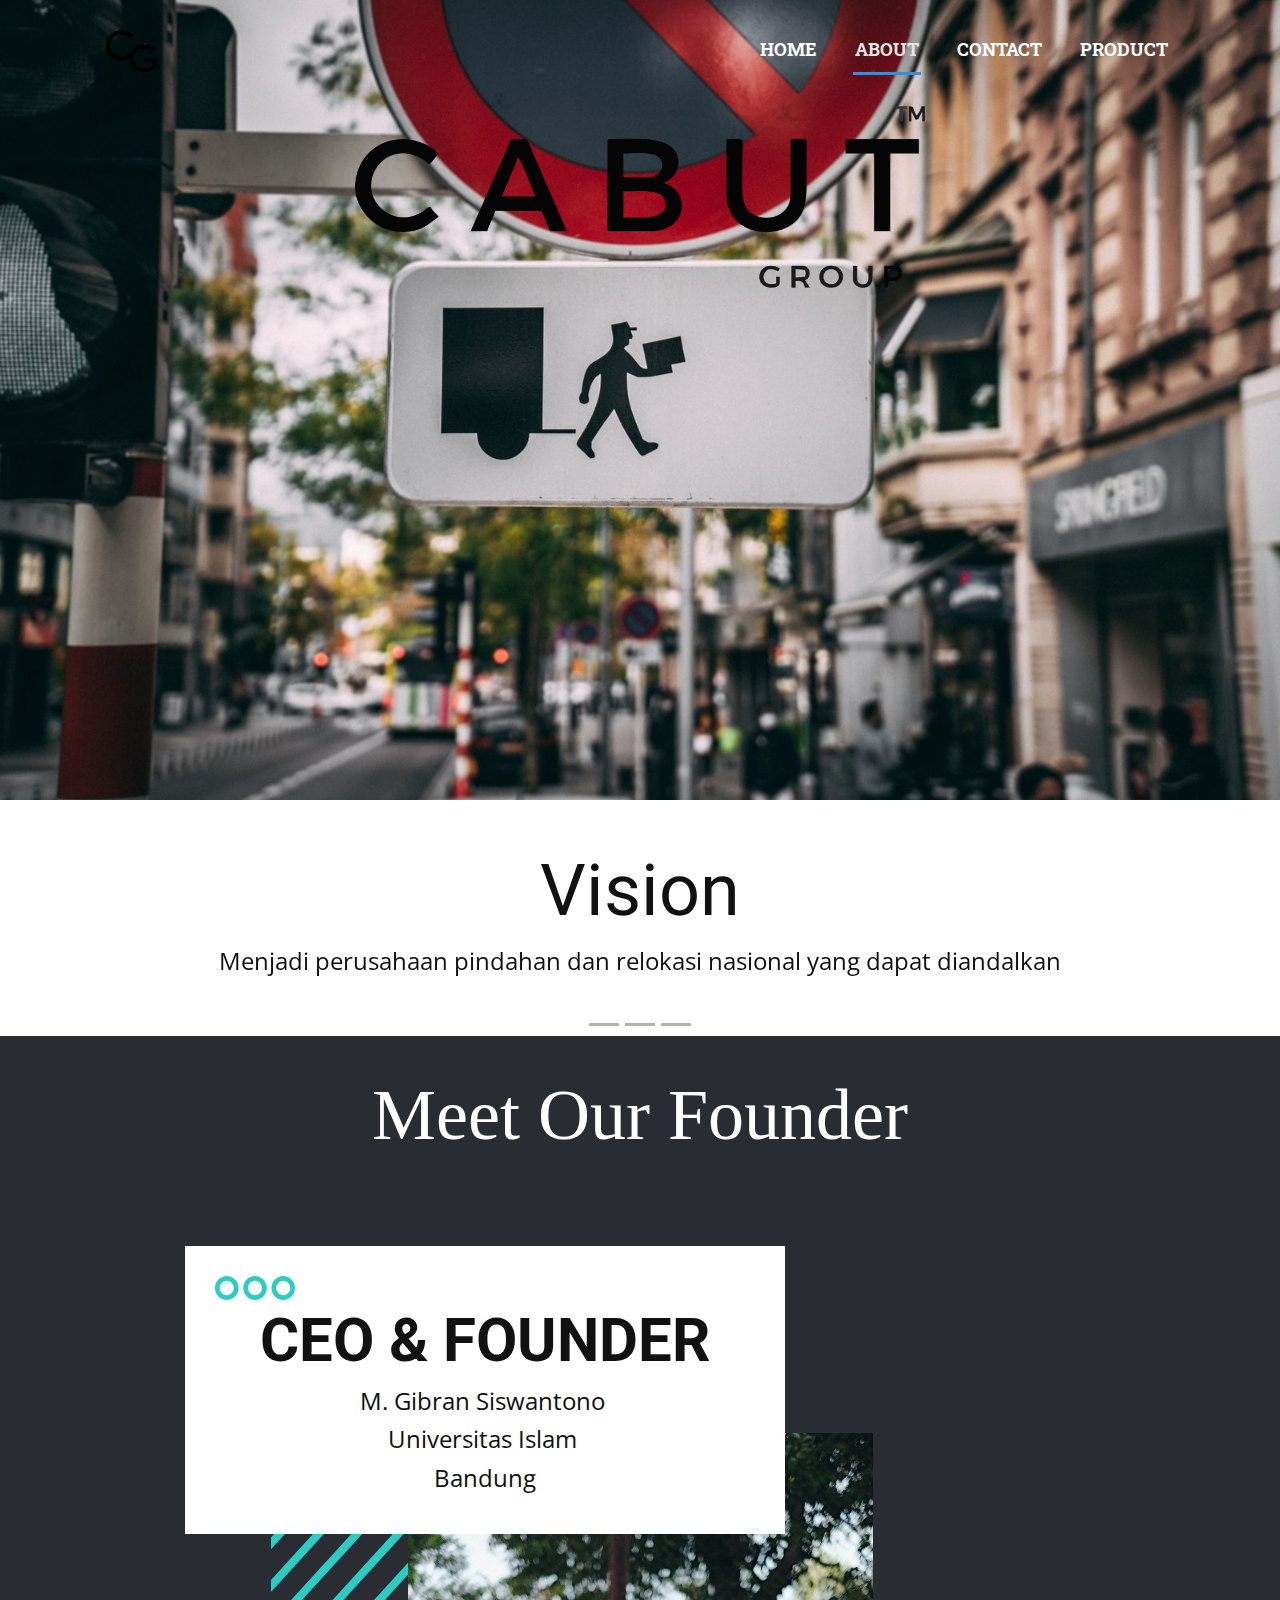
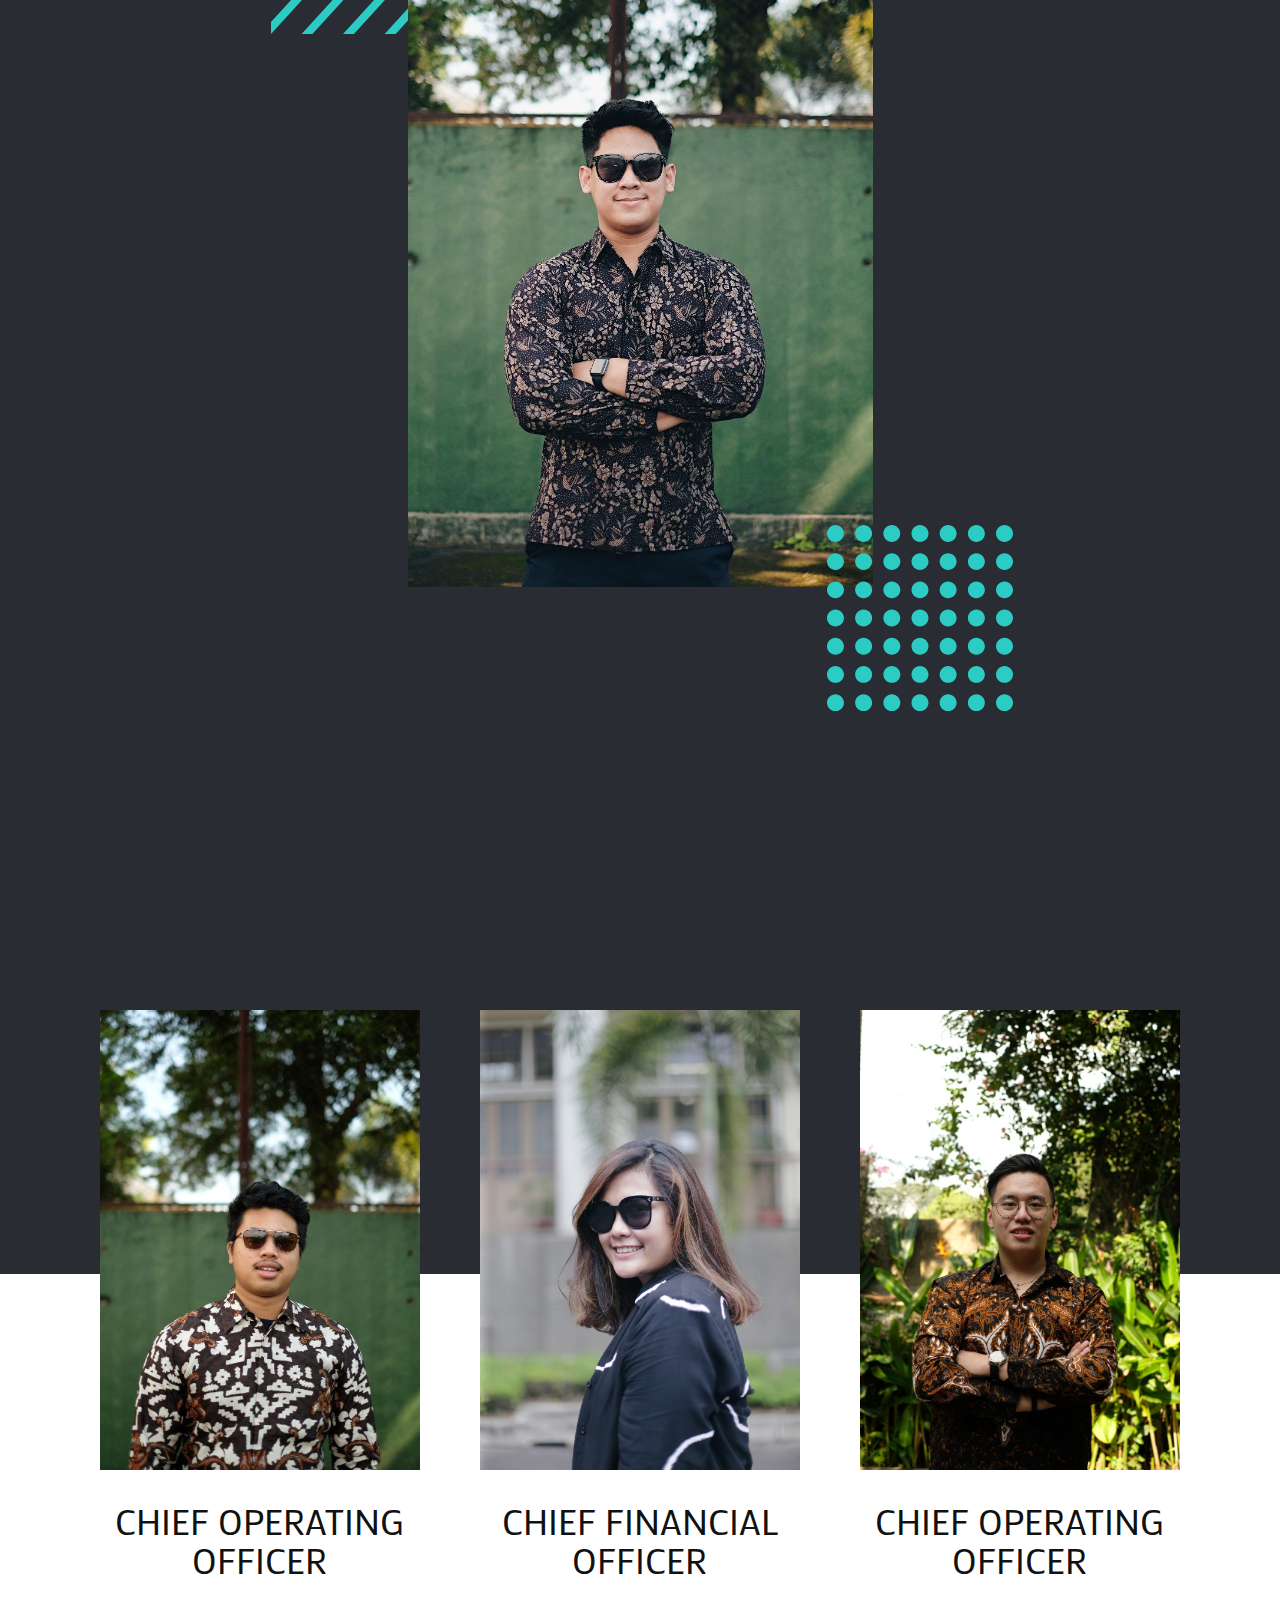
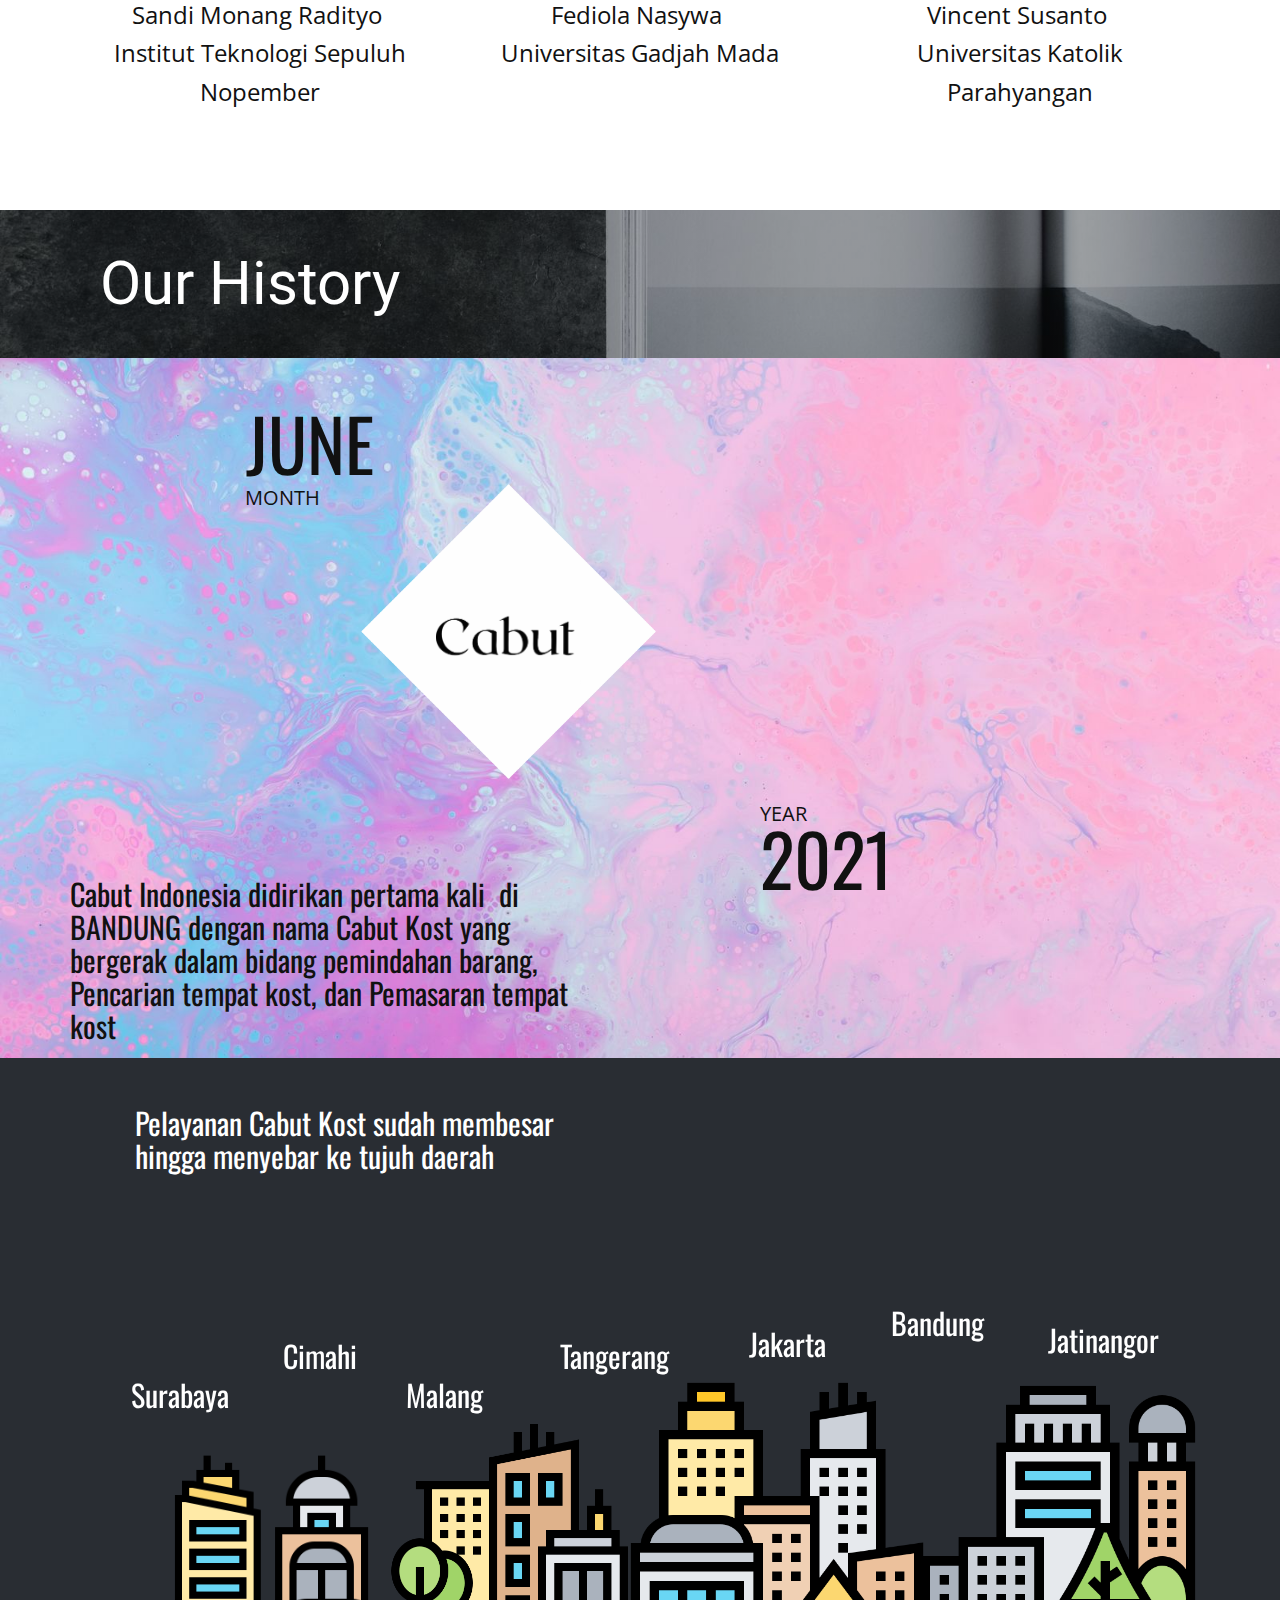
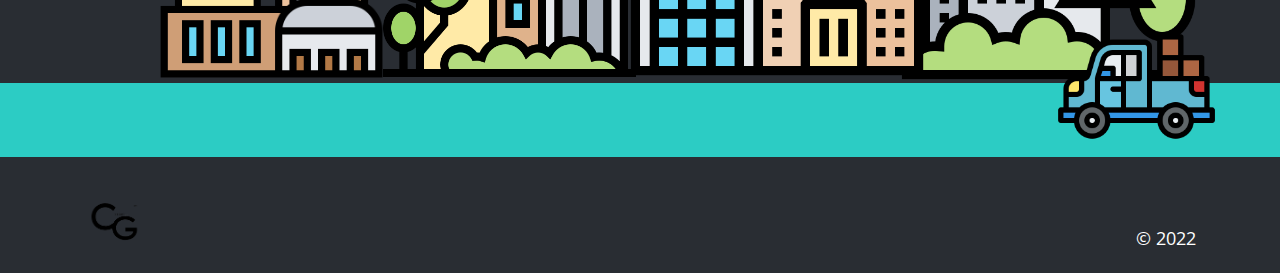
==== commit 1676c660: "fix products" ====
--- a/About.html
+++ b/About.html
@@ -63,10 +63,10 @@
             </li>
             <li class="u-nav-item"><a class="u-border-3 u-border-active-palette-1-base u-border-hover-palette-1-light-1 u-border-no-left u-border-no-right u-border-no-top u-button-style u-nav-link u-text-hover-palette-4-base u-text-white" href="Contact.html" style="padding: 14px 2px;">Contact</a>
             </li>
-            <li class="u-nav-item"><a class="u-border-3 u-border-active-palette-1-base u-border-hover-palette-1-light-1 u-border-no-left u-border-no-right u-border-no-top u-button-style u-nav-link u-text-hover-palette-4-base u-text-white" href="Kost.html" style="padding: 14px 2px;">Product</a>
+            <li class="u-nav-item"><a class="u-border-3 u-border-active-palette-1-base u-border-hover-palette-1-light-1 u-border-no-left u-border-no-right u-border-no-top u-button-style u-nav-link u-text-hover-palette-4-base u-text-white" href="Pricing.html" style="padding: 14px 2px;">Product</a>
               <div class="u-nav-popup">
                 <ul class="u-h-spacing-20 u-nav u-unstyled u-v-spacing-10 u-nav-2">
-                  <li class="u-nav-item"><a class="u-button-style u-custom-color-4 u-hover-custom-color-2 u-nav-link" href="Kost.html">Cabut Kost</a>
+                  <li class="u-nav-item"><a class="u-button-style u-custom-color-4 u-hover-custom-color-2 u-nav-link" href="Pricing.html">Cabut Kost</a>
                     <div class="u-nav-popup">
                       <ul class="u-h-spacing-20 u-nav u-unstyled u-v-spacing-10 u-nav-3">
                         <li class="u-nav-item"><a class="u-button-style u-custom-color-4 u-hover-custom-color-2 u-nav-link" href="Pricing.html">Price List</a>
@@ -76,12 +76,7 @@
                       </ul>
                     </div>
                   </li>
-                  <li class="u-nav-item"><a class="u-button-style u-custom-color-4 u-hover-custom-color-2 u-nav-link" href="Logistik.html">Cabut Logistik</a>
-                  </li>
-                  <li class="u-nav-item"><a class="u-button-style u-custom-color-4 u-hover-custom-color-2 u-nav-link">Balik Kost</a>
-                  </li>
-                  <li class="u-nav-item"><a class="u-button-style u-custom-color-4 u-hover-custom-color-2 u-nav-link">Cabut Food</a>
-                  </li>
+
                 </ul>
               </div>
             </li>
@@ -98,10 +93,10 @@
                 </li>
                 <li class="u-nav-item"><a class="u-button-style u-nav-link" href="Contact.html" style="padding: 14px 2px;">Contact</a>
                 </li>
-                <li class="u-nav-item"><a class="u-button-style u-nav-link" href="Kost.html" style="padding: 14px 2px;">Product</a>
+                <li class="u-nav-item"><a class="u-button-style u-nav-link" href="Pricing.html" style="padding: 14px 2px;">Product</a>
                   <div class="u-nav-popup">
                     <ul class="u-h-spacing-20 u-nav u-unstyled u-v-spacing-10 u-nav-5">
-                      <li class="u-nav-item"><a class="u-button-style u-nav-link" href="Kost.html">Cabut Kost</a>
+                      <li class="u-nav-item"><a class="u-button-style u-nav-link" href="Pricing.html">Cabut Kost</a>
                         <div class="u-nav-popup">
                           <ul class="u-h-spacing-20 u-nav u-unstyled u-v-spacing-10 u-nav-6">
                             <li class="u-nav-item"><a class="u-button-style u-nav-link" href="Pricing.html">Price List</a>
@@ -111,12 +106,9 @@
                           </ul>
                         </div>
                       </li>
-                      <li class="u-nav-item"><a class="u-button-style u-nav-link" href="Logistik.html">Cabut Logistik</a>
-                      </li>
-                      <li class="u-nav-item"><a class="u-button-style u-nav-link">Balik Kost</a>
-                      </li>
-                      <li class="u-nav-item"><a class="u-button-style u-nav-link">Cabut Food</a>
-                      </li>
+                      
+                      
+                      
                     </ul>
                   </div>
                 </li>
@@ -318,7 +310,7 @@
       <img src="images/Square.png" alt="" class="u-image u-image-default u-preserve-proportions u-image-1" data-image-width="979" data-image-height="979">
       <img src="images/Logo1.png" alt="" class="u-image u-image-default u-image-2" data-image-width="1913" data-image-height="550" data-animation-name="flipIn" data-animation-duration="1000" data-animation-delay="0" data-animation-direction="X">
       <p class="u-large-text u-text u-text-variant u-text-3">YEAR</p>
-      <h1 class="u-custom-font u-font-oswald u-text u-title u-text-4">20</h1>
+      <h1 class="u-custom-font u-font-oswald u-text u-title u-text-4">2021</h1>
       <h1 class="u-align-left u-custom-font u-font-oswald u-text u-title u-text-5">Cabut Indonesia didirikan pertama kali&nbsp; di BANDUNG dengan nama Cabut Kost yang bergerak dalam bidang pemindahan barang, Pencarian tempat kost, dan Pemasaran tempat kost</h1>
     </div>
   </section>
